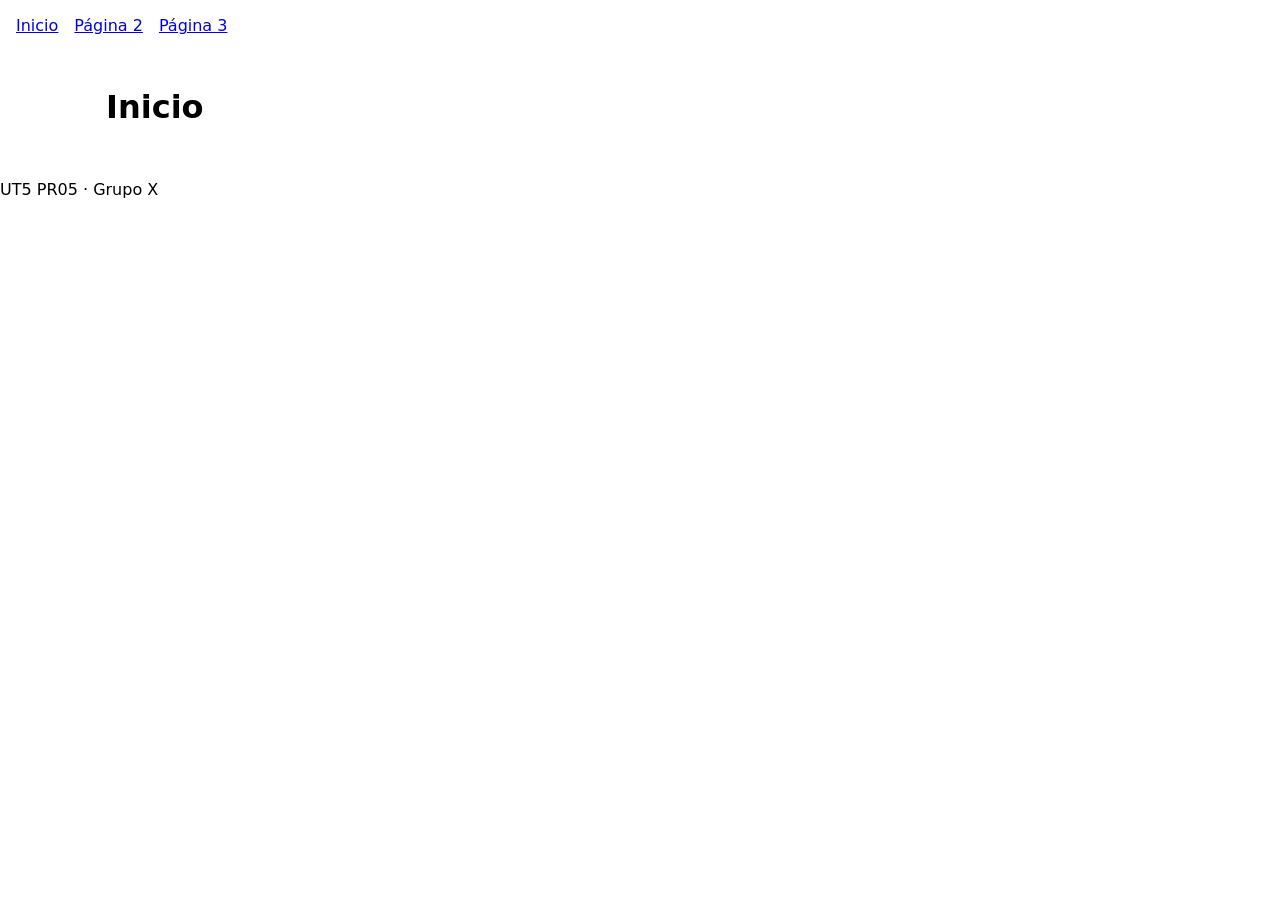
==== index.html @ 1f97c602 "chore: estructura inicial del proyecto" ====
<!DOCTYPE html>
<html lang="es">
<head>
  <meta charset="UTF-8">
  <meta name="viewport" content="width=device-width, initial-scale=1.0">
  <title>Inicio</title>
  <link rel="stylesheet" href="css/estilos.css">
</head>
<body>
  <header>
    <nav>
      <a href="index.html">Inicio</a>
      <a href="pagina2.html">Página 2</a>
      <a href="pagina3.html">Página 3</a>
    </nav>
  </header>
  <main>
    <h1>Inicio</h1>
    <!-- TODO: contenido de la página -->
  </main>
  <footer>
    <p>UT5 PR05 · Grupo X</p>
  </footer>
</body>
</html>
---- css/estilos.css ----
/* Estilos comunes. TODO: diseño y versión responsive */
* { box-sizing: border-box; }
body { margin: 0; font-family: system-ui, sans-serif; }
nav { display: flex; gap: 1rem; padding: 1rem; }
main { padding: 1rem; max-width: 1100px; margin: 0 auto; }

/* Móvil */
@media (max-width: 600px) {
  nav { flex-direction: column; }
}
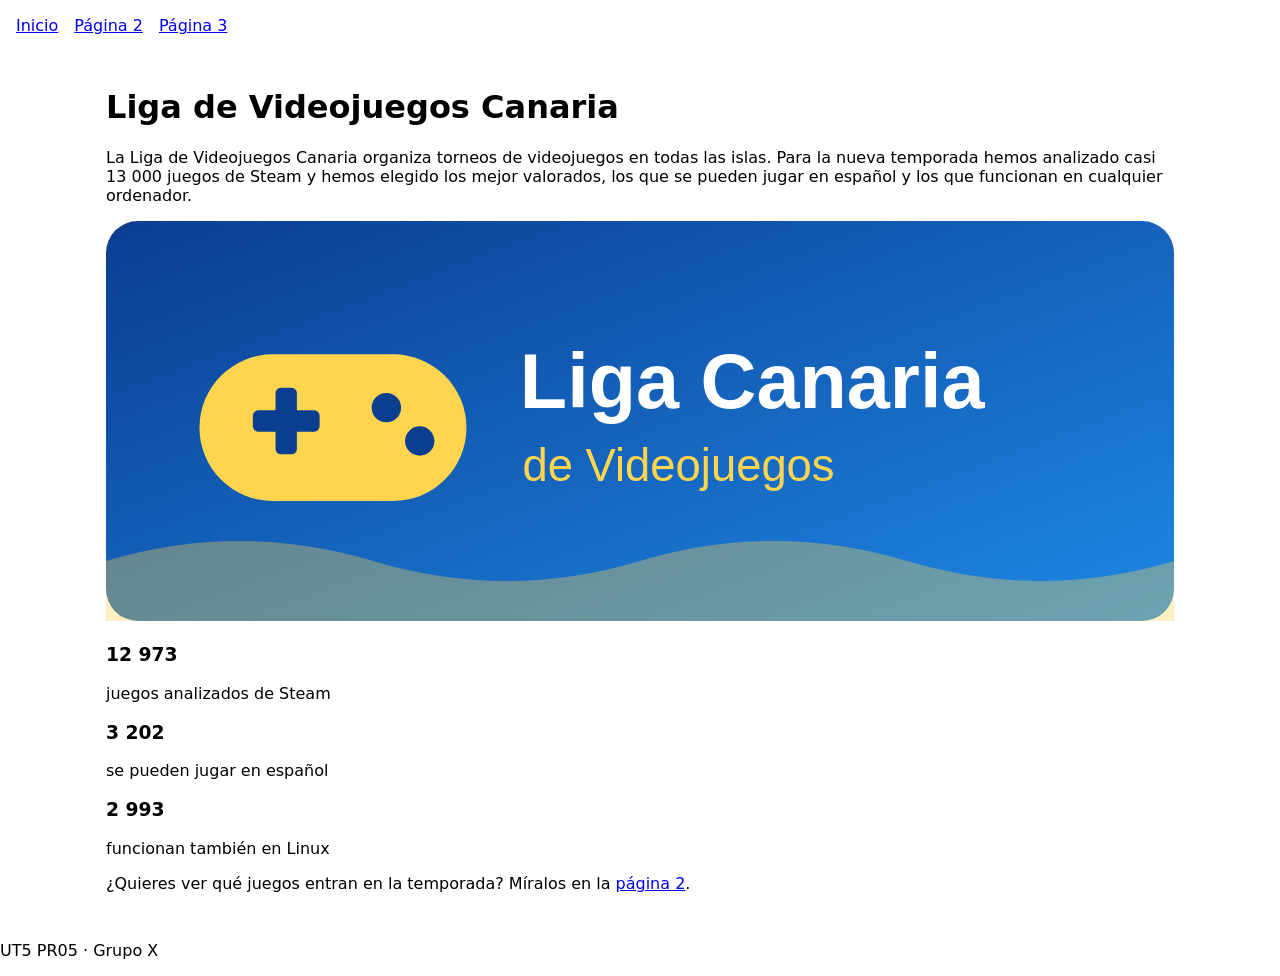
==== commit 44403f72: "feat: contenido de la página de inicio" ====
--- a/index.html
+++ b/index.html
@@ -15,8 +15,30 @@
     </nav>
   </header>
   <main>
-    <h1>Inicio</h1>
-    <!-- TODO: contenido de la página -->
+    <h1>Liga de Videojuegos Canaria</h1>
+    <p class="inicio-intro">La Liga de Videojuegos Canaria organiza torneos de videojuegos en todas las islas.
+       Para la nueva temporada hemos analizado casi 13 000 juegos de Steam y hemos elegido los mejor
+       valorados, los que se pueden jugar en español y los que funcionan en cualquier ordenador.</p>
+
+    <img class="inicio-logo" src="img/logo-liga.svg" alt="Logo de la Liga de Videojuegos Canaria">
+
+    <section class="inicio-datos">
+      <div class="inicio-dato">
+        <h3>12 973</h3>
+        <p>juegos analizados de Steam</p>
+      </div>
+      <div class="inicio-dato">
+        <h3>3 202</h3>
+        <p>se pueden jugar en español</p>
+      </div>
+      <div class="inicio-dato">
+        <h3>2 993</h3>
+        <p>funcionan también en Linux</p>
+      </div>
+    </section>
+
+    <p class="inicio-intro">¿Quieres ver qué juegos entran en la temporada? Míralos en la
+       <a href="pagina2.html">página 2</a>.</p>
   </main>
   <footer>
     <p>UT5 PR05 · Grupo X</p>
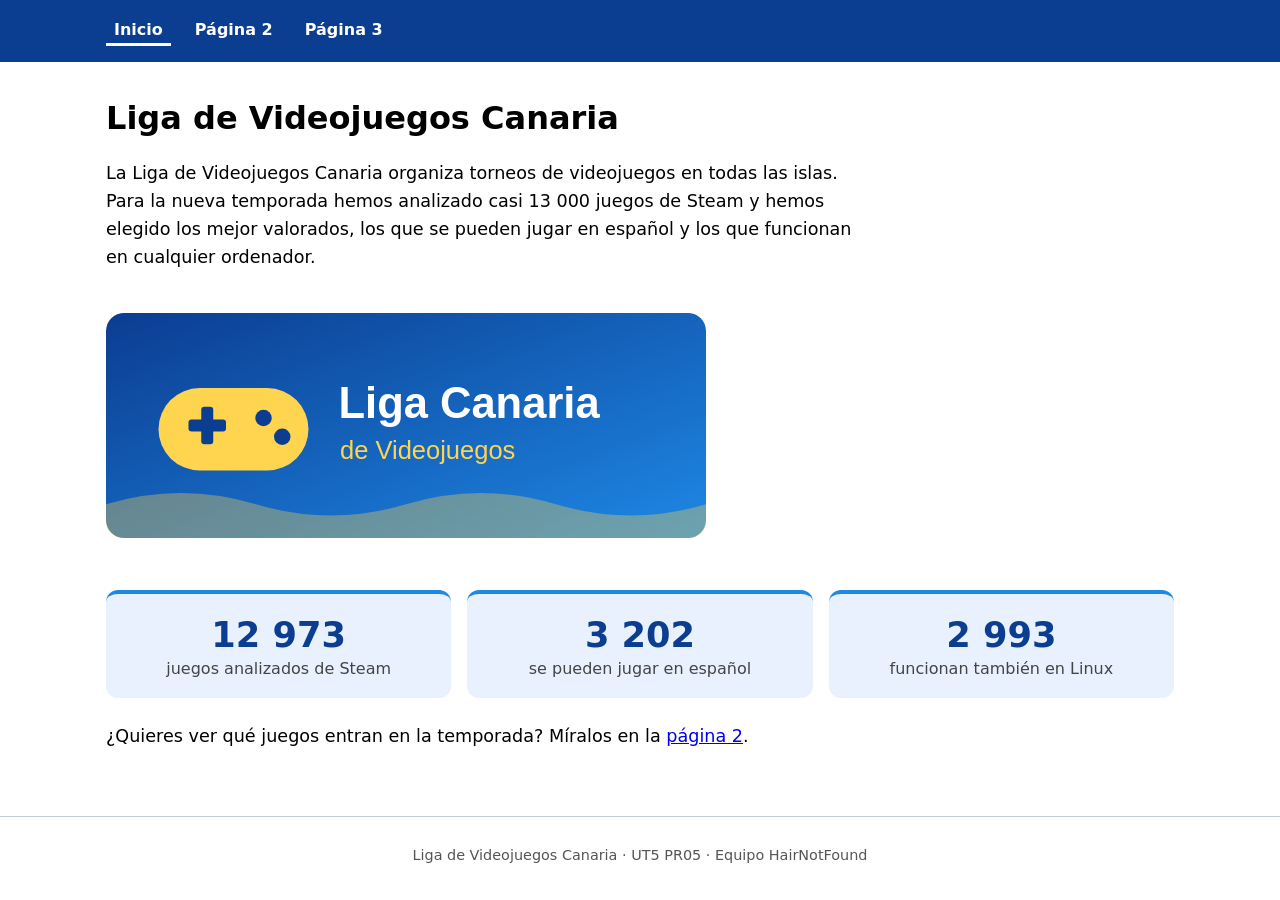
==== commit f46896f7: "style: menú y pie comunes con los colores de la web - Barra de navegación en azul con la página actu" ====
--- a/index.html
+++ b/index.html
@@ -9,7 +9,7 @@
 <body>
   <header>
     <nav>
-      <a href="index.html">Inicio</a>
+      <a href="index.html" aria-current="page">Inicio</a>
       <a href="pagina2.html">Página 2</a>
       <a href="pagina3.html">Página 3</a>
     </nav>
@@ -41,7 +41,7 @@
        <a href="pagina2.html">página 2</a>.</p>
   </main>
   <footer>
-    <p>UT5 PR05 · Grupo X</p>
+    <p>Liga de Videojuegos Canaria · UT5 PR05 · Equipo HairNotFound</p>
   </footer>
 </body>
 </html>
--- a/css/estilos.css
+++ b/css/estilos.css
@@ -1,10 +1,117 @@
-/* Estilos comunes. TODO: diseño y versión responsive */
+/* =========================================================
+   ESTILOS COMUNES (no tocar)
+   ========================================================= */
 * { box-sizing: border-box; }
 body { margin: 0; font-family: system-ui, sans-serif; }
-nav { display: flex; gap: 1rem; padding: 1rem; }
+header { background: #0b3d91; }
+nav { display: flex; gap: 1rem; padding: 1rem; max-width: 1100px; margin: 0 auto; }
+nav a { color: #fff; font-weight: 600; text-decoration: none; padding: 0.25rem 0.5rem; border-bottom: 3px solid transparent; }
+nav a:hover, nav a:focus-visible { border-bottom-color: #8fc1f5; }
+nav a[aria-current="page"] { border-bottom-color: #fff; }
 main { padding: 1rem; max-width: 1100px; margin: 0 auto; }
+footer { margin-top: 2rem; padding: 1rem; border-top: 1px solid #c5cbd3; text-align: center; color: #555; font-size: 0.9rem; }
+img { max-width: 100%; }
 
-/* Móvil */
 @media (max-width: 600px) {
-  nav { flex-direction: column; }
+  nav { flex-direction: column; gap: 0.25rem; }
 }
+
+
+/* =========================================================
+   ZONA DE BRIAN · index.html  (escribe SOLO entre estas dos líneas)
+   ========================================================= */
+.inicio-intro {
+  font-size: 1.1rem;
+  line-height: 1.6;
+  max-width: 750px;
+}
+
+.inicio-logo {
+  width: 600px;
+  margin: 1.5rem 0;
+  border-radius: 16px;
+}
+
+.inicio-datos {
+  display: flex;
+  gap: 1rem;
+  flex-wrap: wrap;
+  margin: 1.5rem 0;
+}
+
+.inicio-dato {
+  flex: 1 1 200px;
+  background: #e8f1fd;
+  border-top: 4px solid #1e88e5;
+  padding: 1.25rem;
+  border-radius: 12px;
+  text-align: center;
+}
+
+.inicio-dato h3 {
+  margin: 0;
+  font-size: 2.2rem;
+  color: #0b3d91;
+}
+
+.inicio-dato p {
+  margin: .25rem 0 0;
+  color: #444;
+}
+
+/* ----- fin de la zona de Brian · index.html ----- */
+
+
+/* =========================================================
+   ZONA DE BRIAN · pagina2.html  (escribe SOLO entre estas dos líneas)
+   ========================================================= */
+.juegos-lista {
+  display: flex;
+  gap: 1rem;
+  flex-wrap: wrap;
+  margin-top: 1.5rem;
+}
+
+.juegos-tarjeta {
+  width: 220px;
+  background: #f5f6f8;
+  padding: .75rem;
+  border-radius: 12px;
+  box-shadow: 0 2px 6px rgba(0, 0, 0, .1);
+  transition: transform .2s;
+}
+
+.juegos-tarjeta:hover {
+  transform: translateY(-4px);
+}
+
+.juegos-tarjeta img {
+  width: 100%;
+  border-radius: 8px;
+}
+
+.juegos-tarjeta h3 {
+  margin: .6rem 0 .2rem;
+  font-size: 1.1rem;
+}
+
+.juegos-tarjeta p {
+  margin: 0;
+  color: #555;
+}
+
+/* ----- fin de la zona de Brian · pagina2.html ----- */
+
+
+/* =========================================================
+   ZONA DE ALEJANDRO · pagina3.html  (escribe SOLO entre estas dos líneas)
+   ========================================================= */
+
+/* ----- fin de la zona de Alejandro · pagina3.html ----- */
+
+
+/* =========================================================
+   ZONA DE ALEJANDRO · responsive  (escribe SOLO entre estas dos líneas)
+   ========================================================= */
+
+/* ----- fin de la zona de Alejandro · responsive ----- */
